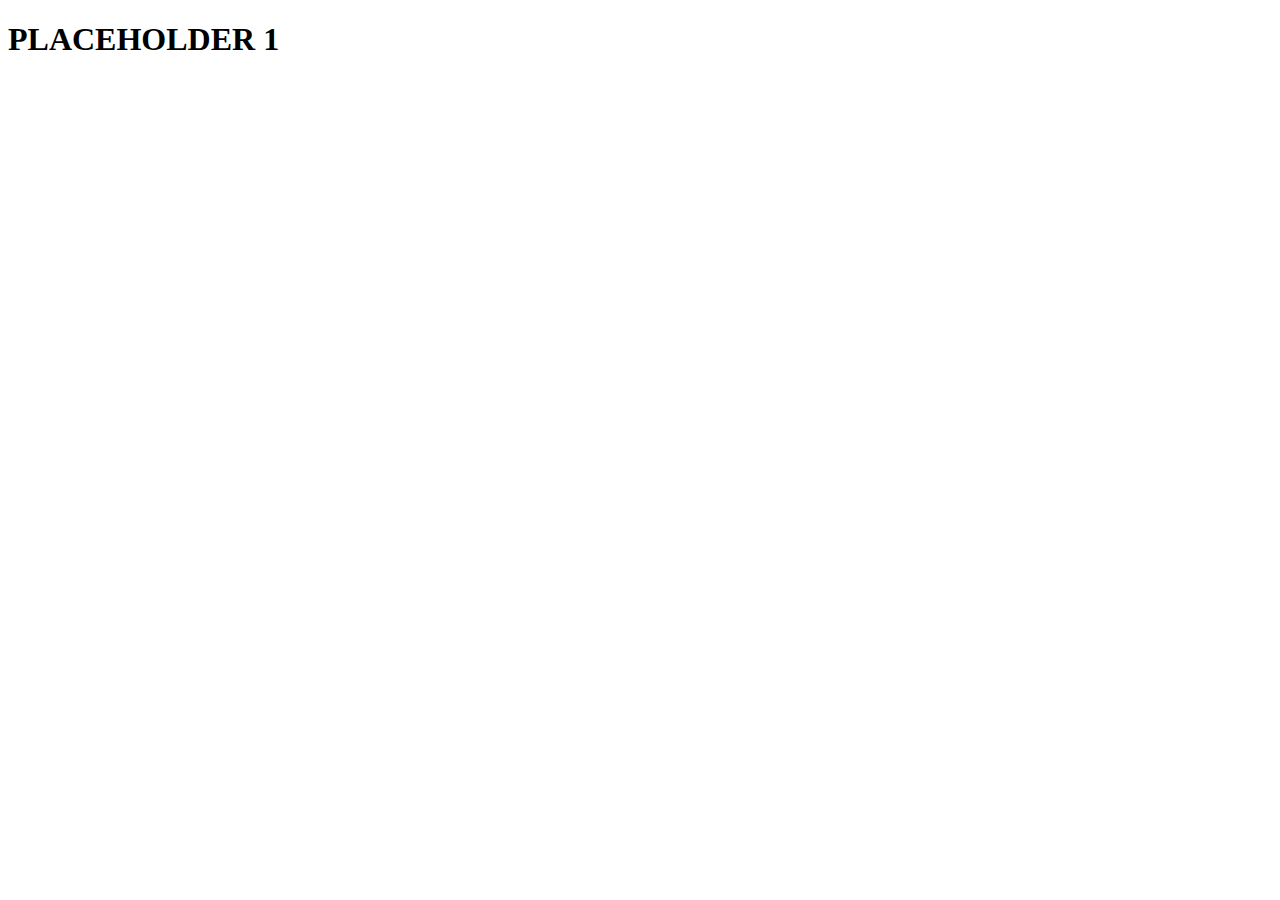
==== contact.html @ f2ea5d6c "created anchor tag for Portfolio and contact pages. Put placeholder information in both html files." ====
<!DOCTYPE html>
<html lang="en">
<head>
    <meta charset="UTF-8">
    <meta name="viewport" content="width=device-width, initial-scale=1.0">
    <meta http-equiv="X-UA-Compatible" content="ie=edge">
    <title>Document</title>
</head>
<body>
    <h1>PLACEHOLDER 1</h1>
</body>
</html>
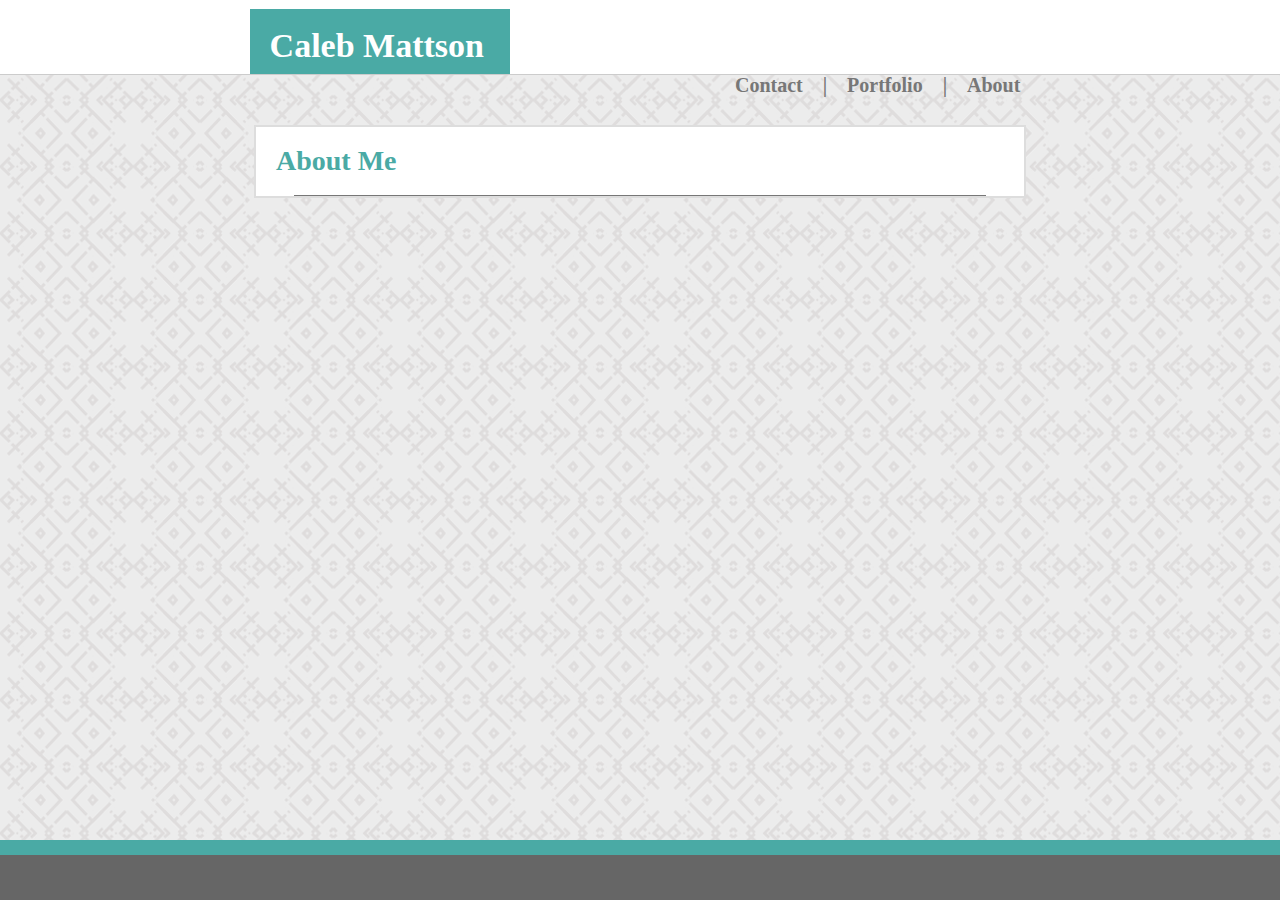
==== commit 3f2bdffe: "complete color redesign to match HW criteria." ====
--- a/contact.html
+++ b/contact.html
@@ -4,9 +4,39 @@
     <meta charset="UTF-8">
     <meta name="viewport" content="width=device-width, initial-scale=1.0">
     <meta http-equiv="X-UA-Compatible" content="ie=edge">
-    <title>Document</title>
+    <title>Caleb Mattson Bio</title>
+    <link type="text/css" rel="stylesheet" href="assets/css/reset.css">
+    <link type="text/css" rel="stylesheet" href="assets/css/stylesheet.css">
+
+
 </head>
+
 <body>
-    <h1>PLACEHOLDER 1</h1>
+    <div id="container">
+    <H1>Caleb Mattson</H1>
+    <div id="spacer"></div>
+    <div id="line1"></div>
+    <!-- <hr> -->
+
+    <nav>
+        <a href="index.html" class="click">About</a>
+        <div class="dvd">|</div>
+        <a href="portfolio.html" class="click">Portfolio</a>
+        <div class="dvd">|</div>
+        <a href="contact.html" class="click">Contact</a>
+    </nav>
+
+    <!-- <hr> -->
+    <!-- <div id="container"> -->
+    <Section>
+        <h2>About Me</h2>
+        <div id="line2"></div>
+
+       
+        
+    </Section>
+
+    <footer></footer>
+    </div>
 </body>
 </html>--- a/assets/css/stylesheet.css
+++ b/assets/css/stylesheet.css
@@ -0,0 +1,137 @@
+* {
+    color: #777777;
+}
+
+H1 {
+    font-size: 34px;
+    font-weight: bold;
+    background: #4aaaa5;
+    padding: 20px;
+    width: 220px;
+    height: 25px;
+    position: absolute;
+    left: 19.5%;
+    top: 9px;
+    color: white;
+    z-index: 1;
+}
+
+.click {
+    position: relative;
+    font-weight: bold;
+    font-size: 20px;
+    float: right;
+    padding: 5px;
+    margin: 5px;
+    /* border: 0 auto 0 auto; */
+    top: -10px;
+    right: 19.5%;
+    /* left: 80.5%; */
+    z-index: 200;
+    color: #777777;
+}
+
+.dvd {
+    position: relative;
+    font-weight: bold;
+    font-size: 20px;
+    float: right;
+    padding: 5px;
+    margin: 5px;
+    /* border: 0 auto 0 auto; */
+    top: -10px;
+    right: 19.5%;
+    z-index: 200;
+    color: #777777;
+}
+
+section {
+    position: relative;
+    float: center;
+    width: 60%;
+    background: #ffffff;
+    margin: 0 auto 0 auto;
+    top: 50px;
+    border-style: solid;
+    border-color: #dddddd;
+    border-width: 2px;
+    z-index: 101;
+    /* display: none; */
+}
+
+#line1 {
+    z-index: 3;
+    height: 1px;
+    width: 100%;
+    background: #ccc;
+    top: 0;
+}
+
+#line2  {
+    position: relative;
+    z-index: 30;
+    height: 1px;
+    width: 90%;
+    left: 5%;
+    background: #777777;
+}
+
+body {
+    background-image: url("../images/bground.png");
+    background-attachment: fixed;
+    /* z-index: 5; */
+    
+}
+
+#spacer {
+    background: #fff;
+    width: 100%;
+    height: 74px;
+    top: 0;
+    
+}
+
+h2 {
+    font-size: 28px;
+    font-weight: bold;
+    padding: 20px;
+    color: #4aaaa5;
+}
+p {
+    font-size: 18px;
+    padding: 20px;
+    color: #777777;
+    position: relative;
+}
+
+#thumbs {
+    display: block;
+    padding: 20px;
+    position: relative;
+    float: left;
+}
+
+#container {
+    width: 100%;
+}
+
+a {
+    text-decoration: none;
+}
+
+footer {
+    display: block;
+    width: 100%;
+    background: #666666;
+    height: 40px;
+    z-index: 100;
+    position: fixed;
+    bottom: 0px;
+    padding-top: 5px;
+    border-style: solid;
+    border-color: #4aaaa5;
+    border-width: 15px;
+    border-left: 0px;
+    border-bottom: 0px;
+    border-right: 0px;
+} 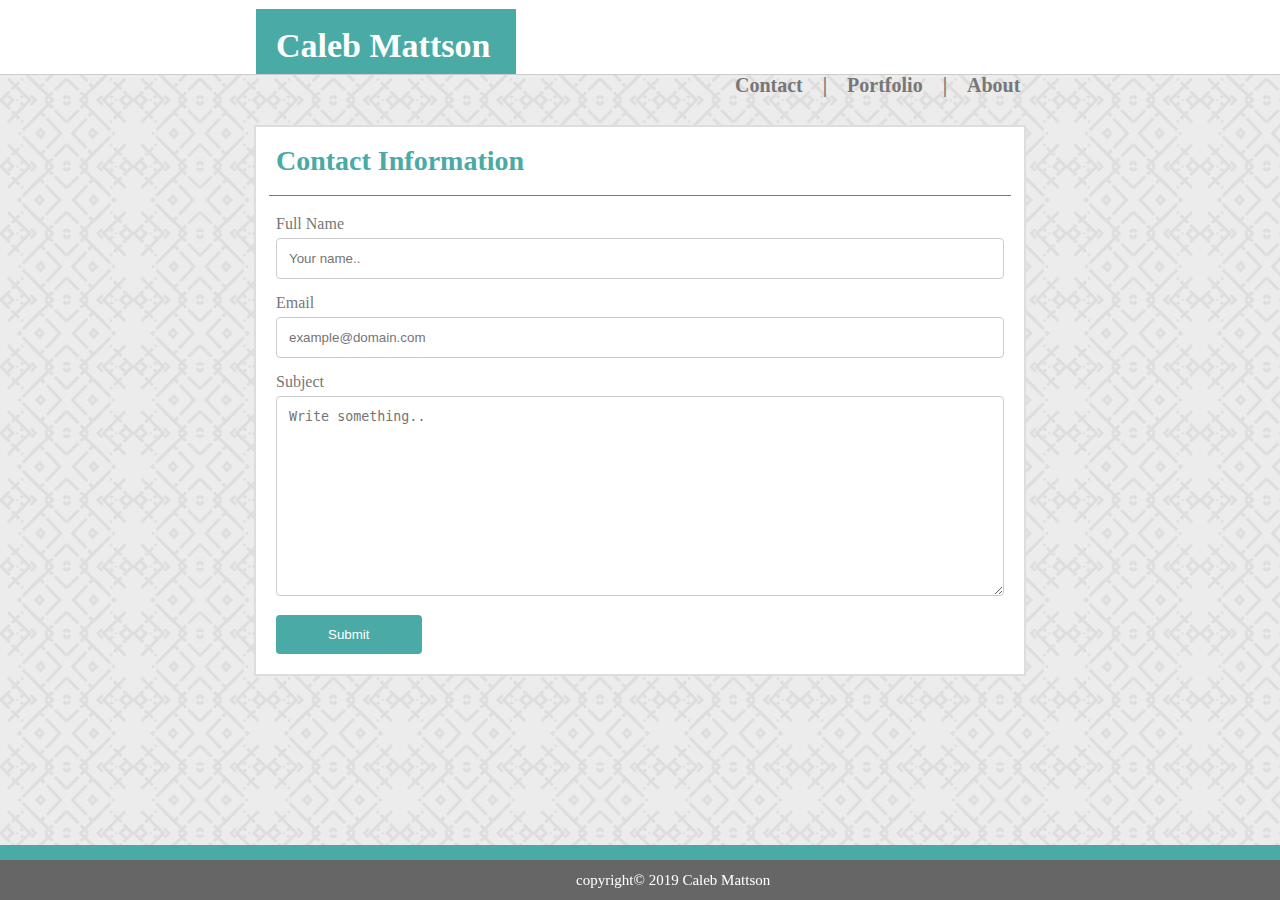
==== commit 9676571f: "created contact html and css, added portfolio image placeholder and beginning css." ====
--- a/contact.html
+++ b/contact.html
@@ -29,14 +29,31 @@
     <!-- <hr> -->
     <!-- <div id="container"> -->
     <Section>
-        <h2>About Me</h2>
+        <h2>Contact Information</h2>
         <div id="line2"></div>
 
-       
+        <div class="container">
+            <form action="#">
+          
+              <label for="fname">Full Name</label>
+              <input type="text" id="fname" name="firstname" placeholder="Your name..">
+          
+              <label for="lname">Email</label>
+              <input type="text" id="lname" name="lastname" placeholder="example@domain.com">
+          
+              <label for="subject">Subject</label>
+              <textarea id="subject" name="subject" placeholder="Write something.." style="height:200px"></textarea>
+          
+              <input type="submit" value="Submit" >
+          
+            </form>
+          </div>
         
     </Section>
 
-    <footer></footer>
+    <footer class="footer">
+        <div id="cr">copyright© 2019 Caleb Mattson</div>
+    </footer>
     </div>
 </body>
 </html>--- a/assets/css/stylesheet.css
+++ b/assets/css/stylesheet.css
@@ -1,5 +1,11 @@
 * {
     color: #777777;
+    /* box-sizing: border-box; */
+}
+
+input {
+    display: block;
+    width: 100%;
 }
 
 H1 {
@@ -10,7 +16,7 @@
     width: 220px;
     height: 25px;
     position: absolute;
-    left: 19.5%;
+    left: 20%;
     top: 9px;
     color: white;
     z-index: 1;
@@ -23,10 +29,8 @@
     float: right;
     padding: 5px;
     margin: 5px;
-    /* border: 0 auto 0 auto; */
     top: -10px;
     right: 19.5%;
-    /* left: 80.5%; */
     z-index: 200;
     color: #777777;
 }
@@ -38,7 +42,6 @@
     float: right;
     padding: 5px;
     margin: 5px;
-    /* border: 0 auto 0 auto; */
     top: -10px;
     right: 19.5%;
     z-index: 200;
@@ -49,6 +52,7 @@
     position: relative;
     float: center;
     width: 60%;
+    height: 100%;
     background: #ffffff;
     margin: 0 auto 0 auto;
     top: 50px;
@@ -56,7 +60,6 @@
     border-color: #dddddd;
     border-width: 2px;
     z-index: 101;
-    /* display: none; */
 }
 
 #line1 {
@@ -71,16 +74,13 @@
     position: relative;
     z-index: 30;
     height: 1px;
-    width: 90%;
-    left: 5%;
+    width: 96.5%;
+    left: 1.75%;
     background: #777777;
 }
 
 body {
     background-image: url("../images/bground.png");
-    background-attachment: fixed;
-    /* z-index: 5; */
-    
 }
 
 #spacer {
@@ -126,12 +126,73 @@
     height: 40px;
     z-index: 100;
     position: fixed;
+    float: bottom;
     bottom: 0px;
-    padding-top: 5px;
     border-style: solid;
     border-color: #4aaaa5;
     border-width: 15px;
     border-left: 0px;
     border-bottom: 0px;
     border-right: 0px;
-} +} 
+
+#cr {
+    color: white;
+    font-size: 15px;
+    position: relative;
+    margin: 0 auto 0 auto;
+    top: 33.3%;
+    left: 45%;
+}
+
+input[type=text], select, textarea {
+    width: 100%; 
+    padding: 12px; 
+    border: 1px solid #ccc; 
+    border-radius: 4px; 
+    box-sizing: border-box; 
+    margin-top: 6px; 
+    margin-bottom: 16px; 
+    resize: vertical 
+  }
+  
+  input[type=submit] {
+    background-color: #4aaaa5;
+    color: white;
+    padding: 12px 20px;
+    border: none;
+    border-radius: 4px;
+    cursor: pointer;
+    width: 20%;
+  }
+  
+  input[type=submit]:hover {
+    background-color: #449a96;
+  }
+  
+  .container {
+    border-radius: 5px;
+    padding: 20px;
+  }
+
+  .work {
+      position: relative;
+      float: left;
+      margin: 18px;
+      padding: 0 auto;
+      display: block;
+      border: solid;
+      border-width: 0px;
+  }
+
+  #port {
+      display: block;
+      background: white;
+  }
+
+  h3 {
+
+  }
+
+
+  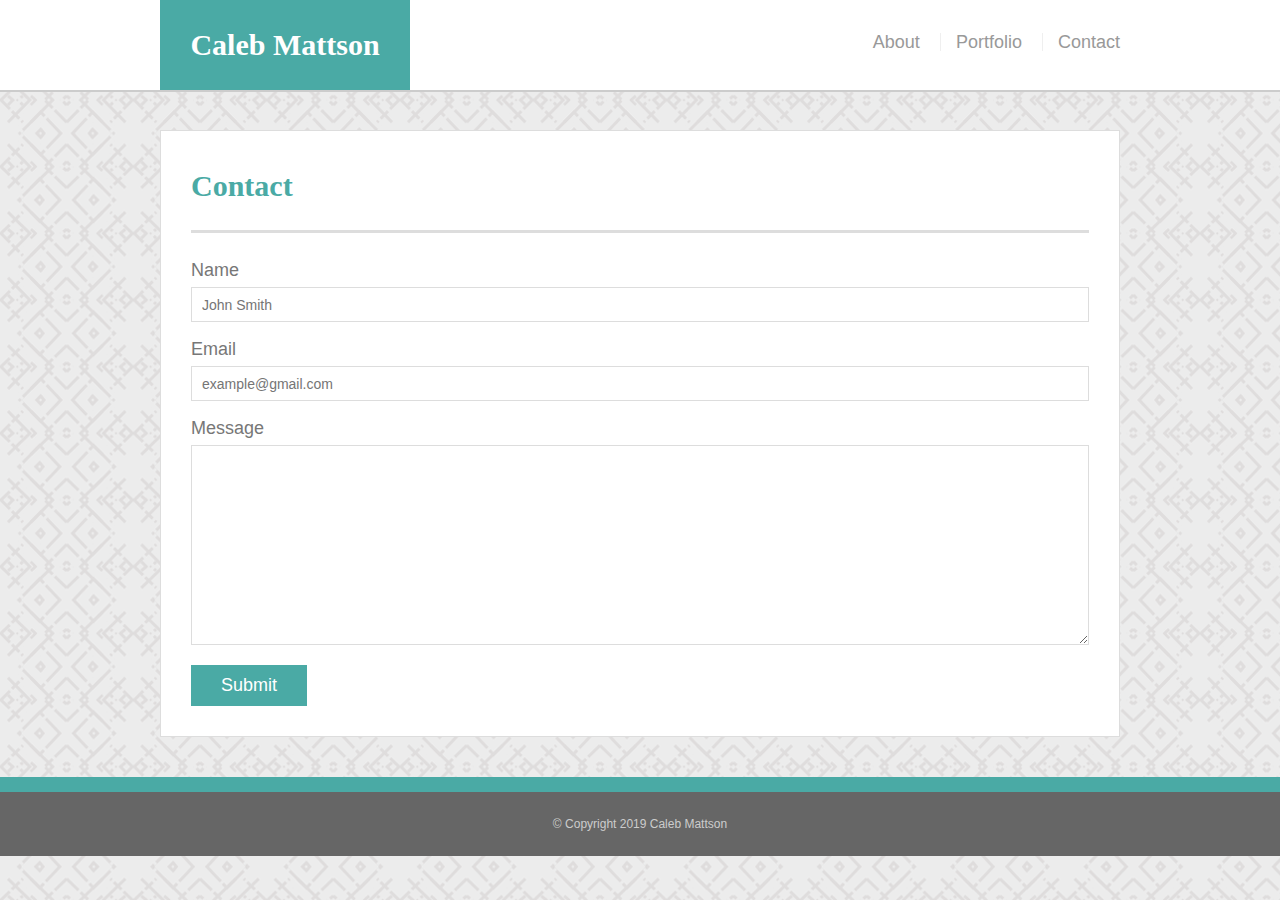
==== commit a212c9be: "complete overhaul of webpage." ====
--- a/contact.html
+++ b/contact.html
@@ -4,56 +4,54 @@
     <meta charset="UTF-8">
     <meta name="viewport" content="width=device-width, initial-scale=1.0">
     <meta http-equiv="X-UA-Compatible" content="ie=edge">
-    <title>Caleb Mattson Bio</title>
-    <link type="text/css" rel="stylesheet" href="assets/css/reset.css">
-    <link type="text/css" rel="stylesheet" href="assets/css/stylesheet.css">
-
+    <title>Caleb Mattson</title>
+    <link rel="stylesheet" type="text/css" href="assets/css/reset.css">
+    <link rel="stylesheet" type="text/css" href="assets/css/stylesheet.css">
 
 </head>
+<body>
+    <header id="masthead">
+    <div class="container">
+        <a href="index.html" id="logo">Caleb Mattson</a>
+            <nav>
+                <a href="index.html">About</a>
+                <a href="portfolio.html">Portfolio</a>
+                <a href="contact.html">Contact</a>
+            </nav>
+    </div>
+    </header>
 
-<body>
-    <div id="container">
-    <H1>Caleb Mattson</H1>
-    <div id="spacer"></div>
-    <div id="line1"></div>
-    <!-- <hr> -->
+    <div id="main-container" class="container">
+        <section class="main-container">
+            <h1>Contact</h1>
 
-    <nav>
-        <a href="index.html" class="click">About</a>
-        <div class="dvd">|</div>
-        <a href="portfolio.html" class="click">Portfolio</a>
-        <div class="dvd">|</div>
-        <a href="contact.html" class="click">Contact</a>
-    </nav>
+            <form id="contact-form">
+                <ul>
+                    <li>
+                        <label for="name">Name</label>
+                        <input type="text" name="name" id="name" placeholder="John Smith" required="required">
+                    </li>
+                    <li>
+                        <label for="email">Email</label>
+                        <input type="text" name="email" id="email" placeholder="example@gmail.com" required="required">
+                    </li>
+                    <li>
+                        <label for="message">Message</label>
+                        <textarea  name="message" id="message" required="required"></textarea>
+                    </li>
+                </ul>
+                <input type="submit" name="submit">
 
-    <!-- <hr> -->
-    <!-- <div id="container"> -->
-    <Section>
-        <h2>Contact Information</h2>
-        <div id="line2"></div>
+            </form>
+            
 
+        </section>
+    </div>
+
+    <footer>
         <div class="container">
-            <form action="#">
-          
-              <label for="fname">Full Name</label>
-              <input type="text" id="fname" name="firstname" placeholder="Your name..">
-          
-              <label for="lname">Email</label>
-              <input type="text" id="lname" name="lastname" placeholder="example@domain.com">
-          
-              <label for="subject">Subject</label>
-              <textarea id="subject" name="subject" placeholder="Write something.." style="height:200px"></textarea>
-          
-              <input type="submit" value="Submit" >
-          
-            </form>
-          </div>
-        
-    </Section>
-
-    <footer class="footer">
-        <div id="cr">copyright© 2019 Caleb Mattson</div>
+            &copy; Copyright 2019 Caleb Mattson
+        </div>
     </footer>
-    </div>
 </body>
 </html>--- a/assets/css/stylesheet.css
+++ b/assets/css/stylesheet.css
@@ -1,198 +1,197 @@
 * {
-    color: #777777;
-    /* box-sizing: border-box; */
+    box-sizing: border-box;
 }
 
-input {
+body {
+    font-size: 18px;
+    line-height: 34px;
+    font-family: 'Arial', 'Helvetica Neue', Helvetica, sans-serif;
+    color: #777;
+    background: url("../images/bground.png")
+}
+
+.container {
+    width: 100%;
+    max-width: 960px;
+    margin: 0 auto;
+    clear: both;
+}
+
+h1, h2, h3, p {
+    margin-bottom: 20px;
+}
+
+p:last-child {
+    margin-bottom: 0;
+}
+
+h1, h2, h3 {
+    font-family: 'Georgia', Times, Times New Roman, serif;
+    font-weight: 700;
+    color: #4aaaa5;
+}
+
+h1 {
+    font-size: 30px;
+    line-height: 49px;
+    border-bottom: 3px solid #ddd;
+    padding-bottom: 20px;
+}
+
+h2, h3 {
+    font-size: 22px;
+}
+
+/* header  */
+
+#masthead {
+    background: #fff;
+    margin: 0 0 30px;
+    z-index: 99;
+    color: #fff;
+    overflow: auto;
+    border-bottom: 2px solid #ccc;
+    position: fixed;
+    width: 100%;
+}
+
+#logo {
+    width: 250px;
+    height: 90px;
+    background: #4aaaa5;
+    float: left;
+    font-family: 'Georgia', Times, Times New Roman, serif;
+    text-align: center;
+    line-height: 90px;
+    color: #fff;
+    font-weight: 700;
+    font-size: 30px;
+    text-decoration: none;
+}
+
+nav {
+    float: right;
+    margin-top: 25px;
+}
+
+nav a {
+    color: #999;
+    text-decoration: none;
+    margin-left: 15px;
+    display: inline-block;
+    border-left: 1px solid #efefef;
+    padding-left: 15px;
+    line-height: 18px;
+}
+
+nav a:first-child {
+    border-left: 0 none;
+}
+
+/* main  */
+#main-container {
+    padding-top: 130px;
+}
+
+.main-container {
+    background: #fff;
+    padding: 30px;
+    margin: 0 0 40px 0;
+    width: 100%;
+    max-width: 960px;
+    float: left;
+    border: 1px solid #ddd;
+}
+
+.auth-image {
+    margin-top: 10px;
+    float: left;
+    margin-right: 25px;
+}
+
+/* footer  */
+
+footer {
+    background: #666;
+    color: #fff;
+    padding: 15px 0;
+    clear: both;
+    border-top: 15px solid #4aaaa5;
+    color: #ccc;
+    font-size: 12px;
+    text-align: center;
+}
+
+/* portfolio  */
+
+.work {
+    width: 274px;
+    overflow: auto;
+    position: relative;
+    float: left;
+    margin: 20px 0 25px;
+}
+
+.work:nth-child(even) {
+    margin-right: 40px;
+}
+.work img {
+    width: 100%;
+    border: 0 none;
+}
+
+.work h3 {
+    border-bottom: 0;
+    background: #4aaaa5;
+    color: #fff;
+    text-align: center;
+    position: absolute;
+    bottom: 20px;
+    padding: 15px;
+    width: 100%;
+    line-height: 30px;
+    margin-bottom: 0;
+    font-weight: 300;
+}
+
+/* contact  */
+
+#contact-form ul {
+    margin-bottom: 20px;
+}
+
+#contact-form li {
+    margin-bottom: 10px;
+}
+
+label,
+input[type=text],
+input[type=email],
+textarea {
     display: block;
     width: 100%;
 }
 
-H1 {
-    font-size: 34px;
-    font-weight: bold;
-    background: #4aaaa5;
-    padding: 20px;
-    width: 220px;
-    height: 25px;
-    position: absolute;
-    left: 20%;
-    top: 9px;
-    color: white;
-    z-index: 1;
+input[type=text],
+input[type=email],
+textarea {
+    height: 35px;
+    border: 1px solid #ddd;
+    padding: 0 10px;
+    font-size: 14px;
 }
 
-.click {
-    position: relative;
-    font-weight: bold;
-    font-size: 20px;
-    float: right;
-    padding: 5px;
-    margin: 5px;
-    top: -10px;
-    right: 19.5%;
-    z-index: 200;
-    color: #777777;
+textarea {
+    height: 200px;
 }
 
-.dvd {
-    position: relative;
-    font-weight: bold;
-    font-size: 20px;
-    float: right;
-    padding: 5px;
-    margin: 5px;
-    top: -10px;
-    right: 19.5%;
-    z-index: 200;
-    color: #777777;
+input[type=submit] {
+    background: #4aaaa5;
+    border: 0 none;
+    color: #fff;
+    font-size: 18px;
+    padding: 10px 30px;
+    cursor: pointer;
 }
 
-section {
-    position: relative;
-    float: center;
-    width: 60%;
-    height: 100%;
-    background: #ffffff;
-    margin: 0 auto 0 auto;
-    top: 50px;
-    border-style: solid;
-    border-color: #dddddd;
-    border-width: 2px;
-    z-index: 101;
-}
 
-#line1 {
-    z-index: 3;
-    height: 1px;
-    width: 100%;
-    background: #ccc;
-    top: 0;
-}
-
-#line2  {
-    position: relative;
-    z-index: 30;
-    height: 1px;
-    width: 96.5%;
-    left: 1.75%;
-    background: #777777;
-}
-
-body {
-    background-image: url("../images/bground.png");
-}
-
-#spacer {
-    background: #fff;
-    width: 100%;
-    height: 74px;
-    top: 0;
-    
-}
-
-h2 {
-    font-size: 28px;
-    font-weight: bold;
-    padding: 20px;
-    color: #4aaaa5;
-}
-p {
-    font-size: 18px;
-    padding: 20px;
-    color: #777777;
-    position: relative;
-}
-
-#thumbs {
-    display: block;
-    padding: 20px;
-    position: relative;
-    float: left;
-}
-
-#container {
-    width: 100%;
-}
-
-a {
-    text-decoration: none;
-}
-
-footer {
-    display: block;
-    width: 100%;
-    background: #666666;
-    height: 40px;
-    z-index: 100;
-    position: fixed;
-    float: bottom;
-    bottom: 0px;
-    border-style: solid;
-    border-color: #4aaaa5;
-    border-width: 15px;
-    border-left: 0px;
-    border-bottom: 0px;
-    border-right: 0px;
-} 
-
-#cr {
-    color: white;
-    font-size: 15px;
-    position: relative;
-    margin: 0 auto 0 auto;
-    top: 33.3%;
-    left: 45%;
-}
-
-input[type=text], select, textarea {
-    width: 100%; 
-    padding: 12px; 
-    border: 1px solid #ccc; 
-    border-radius: 4px; 
-    box-sizing: border-box; 
-    margin-top: 6px; 
-    margin-bottom: 16px; 
-    resize: vertical 
-  }
-  
-  input[type=submit] {
-    background-color: #4aaaa5;
-    color: white;
-    padding: 12px 20px;
-    border: none;
-    border-radius: 4px;
-    cursor: pointer;
-    width: 20%;
-  }
-  
-  input[type=submit]:hover {
-    background-color: #449a96;
-  }
-  
-  .container {
-    border-radius: 5px;
-    padding: 20px;
-  }
-
-  .work {
-      position: relative;
-      float: left;
-      margin: 18px;
-      padding: 0 auto;
-      display: block;
-      border: solid;
-      border-width: 0px;
-  }
-
-  #port {
-      display: block;
-      background: white;
-  }
-
-  h3 {
-
-  }
-
-
-  